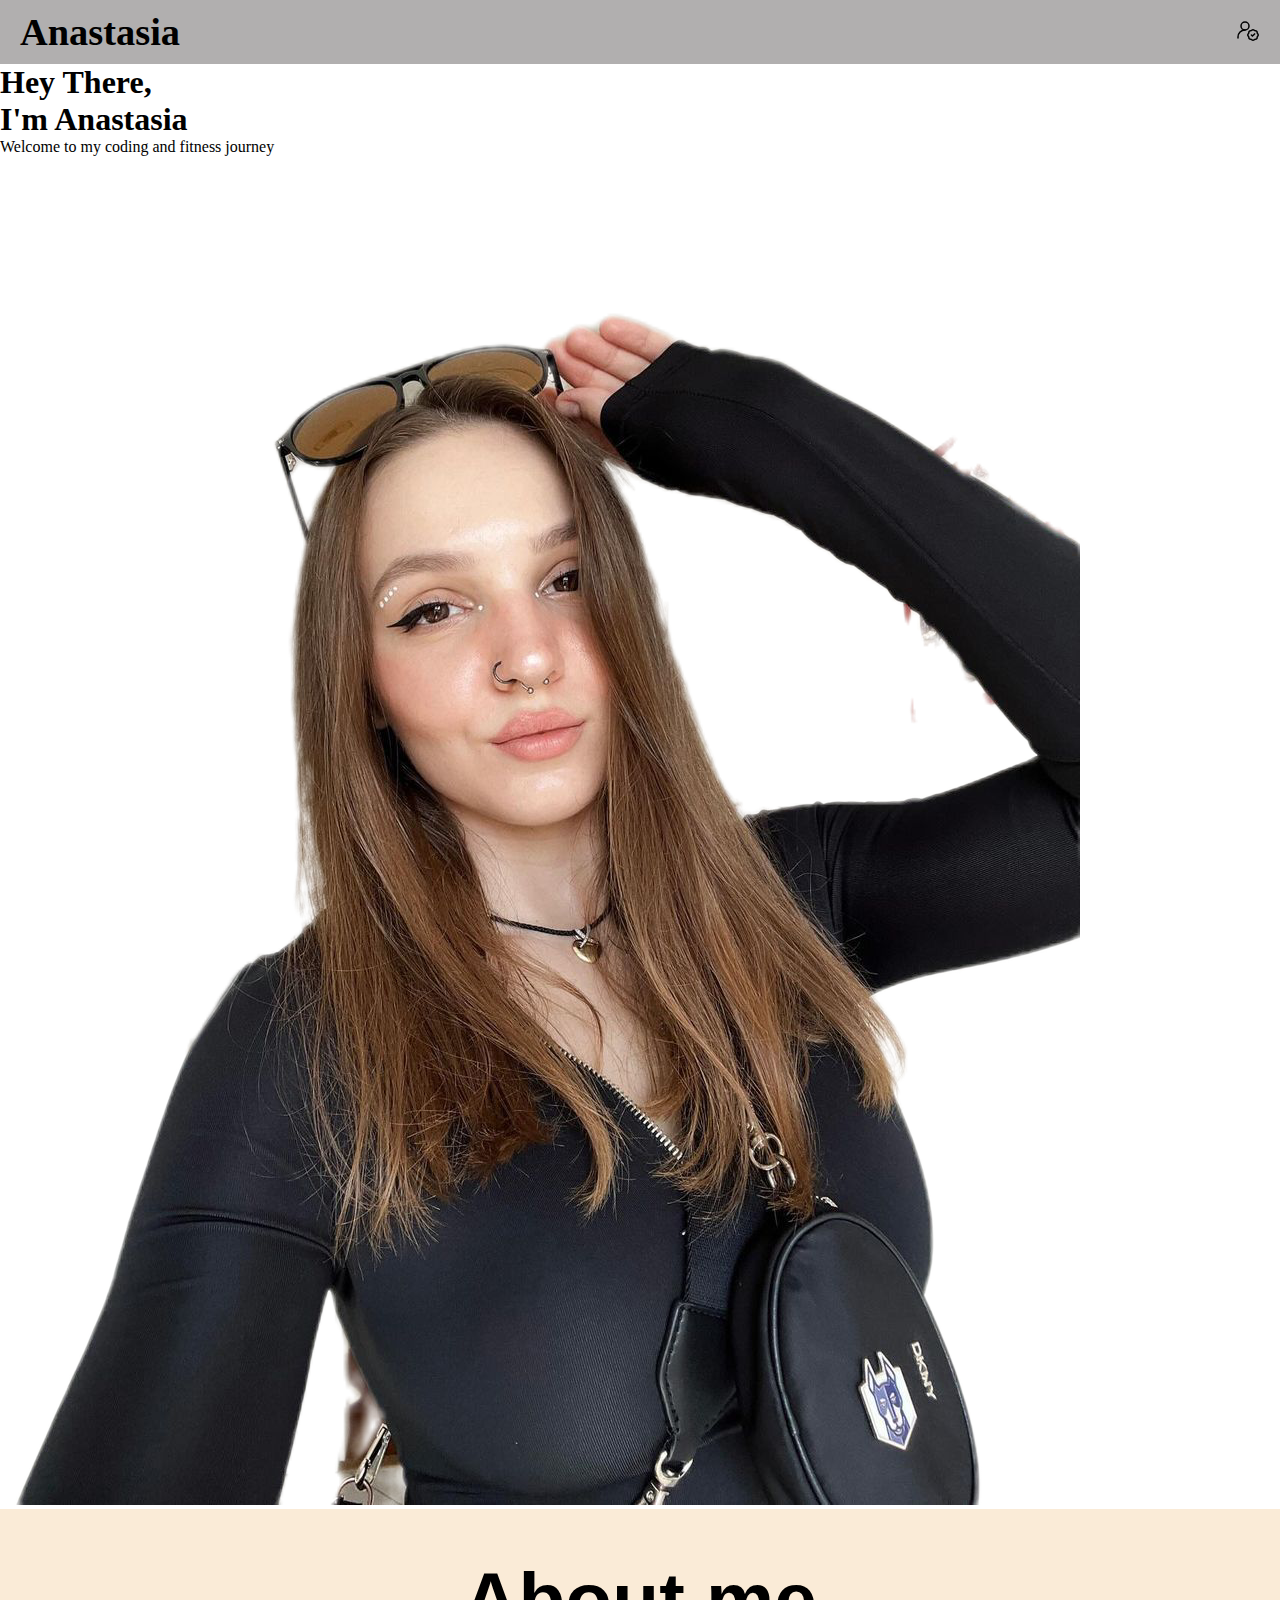
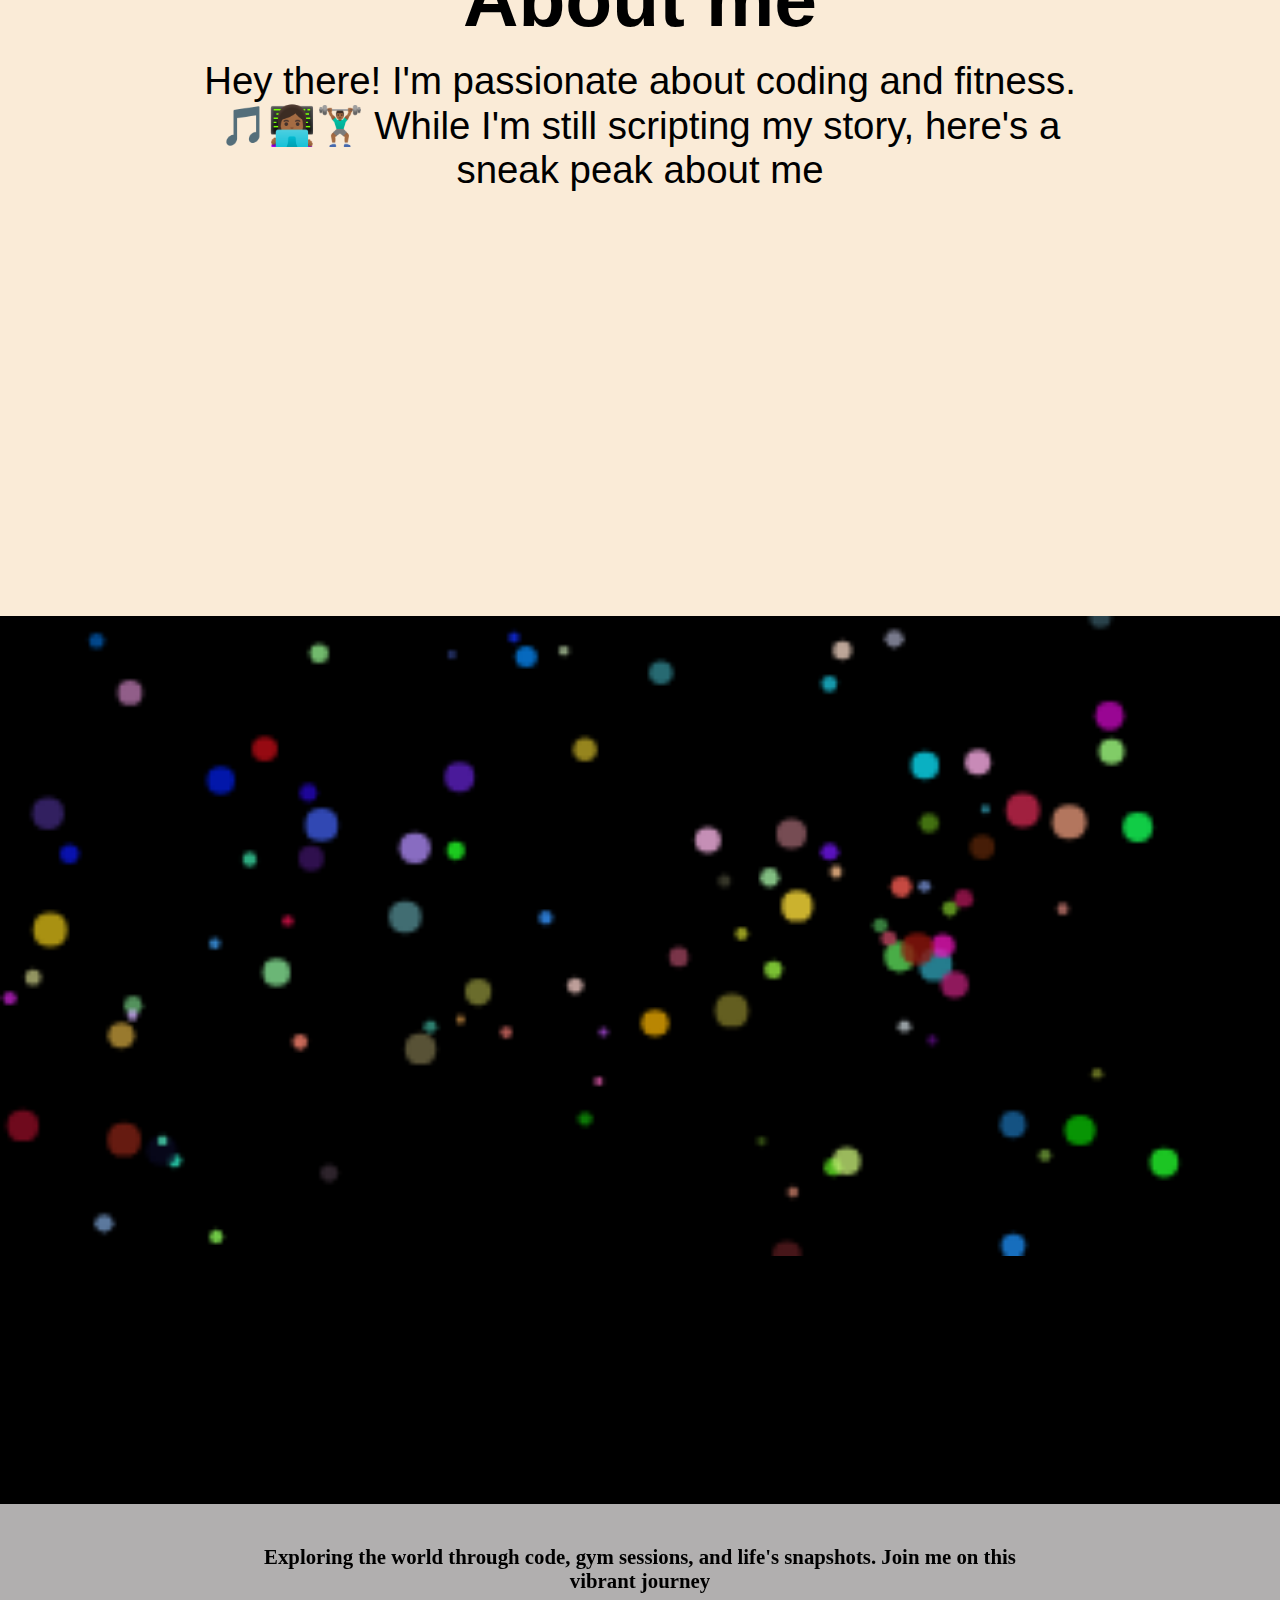
==== index.html @ b9b87852 "Change of name" ====
<!DOCTYPE html>
<html lang="en">
<head>
    <meta charset="UTF-8">
    <meta name="viewport" content="width=device-width, initial-scale=1.0">
    <link rel="stylesheet" href="third.css">
    <link rel="icon" href="./favicon_io/favicon.ico" type="image/x-icon" />
    <title>Anastasia-Landing Page</title>
</head>
<body>
    <section id="navbar">
        <div class="logo">Anastasia</div>
        <div class="home-icon">
            <img src="./verified-user.svg" alt="">
            <!-- SVG for Home icon -->
        </div>
    </section>
    <section clclassass="header">
        <header>
            
            <div class="container-2"><h1>Hey There,<br> I'm Anastasia</h1>
                <p>Welcome to my coding and fitness journey </p>
            </div>
            <img src="./IMG_1701169891618.png" alt="">
        </header>
    </section>
    <section class="body-1">
        <div class="container-head">
            <h1>About me</h1>
            <p>Hey there! I'm passionate about coding and fitness. 🎵👩🏾‍💻🏋🏾‍♂️ While I'm still scripting my story, here's a sneak peak about me </p>
        </div>
        <div class="all-container">
            <div class="container-1 container">
                <h2>Coding journey</h2>
                <div>
                    <img src="./20231128_143231.jpg" alt="" onclick="openImage(this)" class="img">
                    <p>I fell in love with coding endless possibilities and have been exploring various programming languages and projects. From creating simple HTML forms to diving into tough JavaScript problems. I'm continously learning and growing in the tech world</p>
                </div>
            </div>
            <div class="container-2 container">
                <h2>Fitness Enthusiast</h2>
                <div>
                    <img src="./1701170800840.jpg" alt="" onclick="openImage(this)" class="img">
                    <p>Beyond the screen, you'll often find me sweating it out at the gym. The rush of a good workout energizes me as much as coding does. Balancing coding sessions with gym sessions Keeps my life dynamic and exciting.</p>
                </div>
            </div>
            <div class="container-3 container">
                <h2>Beyond the keyboard</h2>
                <div>
                    <img src="./1701167536463.jpg" alt="" onclick="openImage(this)" class="img">
                    <p>When not coding or lifting weights, I'm likely exploring new hobbies, taking photos, playing games, listening to music, discorering hidden coffee spots, or diving into a captivating book.</p>
                </div>
            </div>
        </div>
    </section>
    <section class="body-2">
        <canvas id="particles">
            
        </canvas>
            <div class="container">
                <h1>My Gallery</h1>
                <h3>Explore some snapshots from my coding and fitness journey. </h3>
                <div class="carousel">
                <div class="slides">
                  <img src="1701167498329.jpg" alt="Image 1">
                  <img src="1701167505536.jpg" alt="Image 2">
                  <img src="1701167513905.jpg" alt="Image 3">
                  <img src="1701167521400.jpg" alt="Image 4">
                  <img src="1701167556790.jpg" alt="Image 5">
                  <img src="1701208636630.jpg" alt="Image 6">
                  <img src="./1701170807562.jpg" alt="Image 7">
                </div>
                <button class="prev">❮</button>
                <button class="next">❯</button>
              </div>
        </div>
    </section>
    <section class="footer">
        <footer>
            <div class="footer-header">
                <h3><span>Exploring the world through code, gym sessions, and life's snapshots. Join me on this vibrant journey</span></h3>
            </div>
            <div class="footer-cards">
                <div class="card-1 card">
                    <img src="./twitter-x-seeklogo.com-4.svg" alt="" class="img">
                    <p>Stay updated with my coding adventures, fitness routines, and occasional musings. Join the conversation on Twitter</p>
                    <button onclick="followTwitter()">Follow</button>
                </div>
                <div class="card-2 card">
                    <img src="./instagram-seeklogo.com.svg" alt="">
                    <p>Follow my visual journey on instagram for snapshots of coding wins, gym moments, and everything in between.</p>
                    <button onclick="followInsta()">Follow</button>
                </div>
            </div>
        </footer>
        <div class="lastdiv"></div>
    </section>

<script src="./🍑.js"></script>
</body>
</html>
---- third.css ----
*{
    padding: 0;
    margin: 0;
}
body{
    overflow-y: scroll;
}
#navbar {
    position: sticky;
    top: 0;
    z-index: 5;
    display: flex;
    flex-wrap: wrap-reverse;
    justify-content: space-between;
    align-items: center;
    padding: 10px 20px;
    background-color: #b1afaf;
    transition: background-color 0.5s ease-in-out, backdrop-filter 0.5s ease-in-out;
}
.logo {
    font-weight: bold;
    font-size: clamp(3vw, 94%, 6em);
}
#navbar.transparent {
    backdrop-filter: blur(10px);
    margin-top: 1em;
    border-radius: 75px;
    background-color: rgba(255, 255, 255, 0.363); 
}
.header header{
    display: flex;
    position: relative;
    justify-content: space-between;
    justify-items: first baseline;
    background:url(./Gym\ Dark.jpeg);
    background-position: center;
    background-size: cover;
    width: 100%;
    overflow-x: hidden;
}
.header header img{
    width: clamp(6em, 70%, 25em);
    aspect-ratio: 1/1;
    margin-left: auto;
    
}
.header header .container-2{
    color: wheat;
    position: absolute;
    max-width: 65vw;
    margin-top: clamp(10vh, 20%, 14vh);
    margin-left: 10vw;
}
.header header .container-2 h1{
    transform: translateY(50px);
    opacity: 0;
    animation: fadeInUp 1s forwards 0.5s;
    font-size: clamp(5vw, 70%, 15em);
}
.header header .container-2 p{
    transform: translateX(50px);
    color: whitesmoke;
    opacity: 0;
    animation: fadeInUp .7s forwards 1.5s;
    font-size: clamp(3vw, 50%, 15em);
}
.body-1 .container-head{
    background-color: antiquewhite;
    text-align: center;
    padding: 1.2em 14vw;
    font-family: 'Segoe UI', Tahoma, Geneva, Verdana, sans-serif;
    font-size: clamp(3vw, 70%, 15em);
    display: flex;
    flex-direction: column;
    gap: .4em;
}
.body-1 .container{

    opacity: 0;

    animation: fadeInUp 1s forwards 0.5s;
    text-align: center;
    display: flex;
    flex-direction: column;
    align-items: center;
    background-color: antiquewhite;
    border: 2px dashed;
    border-radius: 7px;
    padding: 1em;
    margin: 1em 7px;
    margin-bottom: 0;
}
.body-1{
    background: antiquewhite;
    padding-bottom: 1em;
}
.body-1 .container-1{
    transform: translateX(50px);
    opacity: 0;
    animation: fadeInUp 1s forwards 0.5s;
}
.body-1 .container-2{

    transform: translateX(50px);

    opacity: 0;
    animation: fadeInUp 1s forwards 1.5s;
}
.body-1 .container-3{
    transform: translateX(50px);
    opacity: 0;
    animation: fadeInUp 1s forwards 2.5s;
}
.body-1 .container div p{
    font-size: clamp(3vw, 50%, 15em);
    font-family: cursive;
    text-align: left;
    margin-top: .7em;
}

.body-1 .container h2{
    font-size: clamp(3vw, 70%, 15em);
}
.body-1 .container .img{
    float: left;
    margin-right: 5px;
    shape-outside: circle(50%);
    width: clamp(1em, 90%, 6em);
    border-radius: 50%;
    aspect-ratio: 1;
}
.body-2{
    padding-bottom: 3em;
    display: flex;
    flex-direction: column;
    text-align: center;
    /* padding: 1.2em 14vw; */
    font-family: 'Segoe UI', Tahoma, Geneva, Verdana, sans-serif;
    font-size: clamp(3vw, 70%, 15em);
    background-color: black;
}
.body-2 .container{
    /* background: red; */
    margin: 0 auto;
    margin-top: -40%;
}
.body-2 .container h3{
    color: wheat;
    max-width: 60vw;
    margin: 0 auto;
    padding-bottom: 7px;
    transform: translateX(50px);
    opacity: 0;
    animation: fadeInUp 1.8s forwards 1.8s;
    animation-timeline: view();
    animation-range: entry 20% cover 20%;
}
.body-2 .container h1{
    color: bisque;
    transform: translateY(50px);
    opacity: 0;
    animation: fadeInUp 1.8s forwards 1.2s;
    animation-timeline: view();
    animation-range: entry 20% cover 20%;
}
.body-2 .canvas{
    position: absolute;
    top: 0;
    height: 100vh;
    overflow-y: hidden;
    left: 0;
}
.body-2 .carousel {
    position: relative;
    width: 60%;
    max-width: 10em;
    margin: 0 auto;
    border: 6px solid #d8a8a8;
    border-radius: 15px;
    /* height: 11em; */
    overflow: hidden;
    transform: translateY(-40px);
    opacity: 0;
    animation: fadeInUp 1.8s forwards 2.0s;
    animation-timeline: view();
    animation-range: entry 20% cover 20%;
}
.body-2 .slides {
    display: flex;
    transition: transform 0.5s ease;
}
.body-2 .slides img {
    width: 100%;
    height: 30%;
} 
.body-2 button {
    position: absolute;
    top: 50%;
    transform: translateY(-50%);
    background-color: #ff9eb4;
    border: none;
    font-size: 24px;
    cursor: pointer;
    padding: 2px 5px;
    border-radius: 50%;
    color: #fff;
    box-shadow: 0 2px 4px rgba(0, 0, 0, 0.2);
    transition: background-color 0.3s ease;
    overflow: hidden;
}
.body-2 button::before{
    content: '';
    position: absolute;
    top: 50%;
    left: 50%;
    width: 300%;
    height: 300%;
    background: rgba(255, 158, 180, 0.7);
    transition: all 0.5s ease;
    border-radius: 50%;
    transform: translate(-50%, -50%) scale(0);
    pointer-events: none;
}
.body-2 button:hover::before{
    transform: translate(-50%, -50%) scale(1);
    opacity: 0;
}
.prev {
    left: 10px;
}
.next {
    right: 10px;
}
footer{
    background-color: #b1afaf;
    padding-bottom: 2em;
}
footer .footer-header h3{
    text-align: center;
    max-width: 60vw;
    padding-top: 2em;
    margin: 0 auto;
    font-size: clamp(3vw, 50%, 15em);
    font-family: Segoe UI', Tahoma, Geneva, Verdana, sans-serif;

}
footer .footer-cards{
    display: flex;
    max-width: 800px;
    margin: 0 auto;
    flex-wrap: wrap;
    justify-content: space-around;
}
footer .footer-cards .card{
    display: flex;
    max-width: 7em;
    margin-top: 1.8em;
    flex-direction: column;
    align-items: center;
    transform: translateX(40px);

    opacity: 0;

    animation: fadeInUp 1.4s forwards 2.0s;
    animation-timeline: view();
    animation-range: entry 20% cover 20%;
}
footer .footer-cards .card button{
    background: #6c996a;
    display: inline-block;
    padding: 4px 10px;
    color: white;
    border-radius: 5px;
    animation: pulse 1s infinite;
    margin-top: 7px;
    font-size: clamp(1vw, 80%, 5em);
    animation-direction: alternate;
}
footer .footer-cards .card img{
    width: 2.4em;
}
footer .footer-cards .card .img{
    width: 4em;
    margin-top: -.2em;
}
.footer .lastdiv{
    height: 2em;
    width: 100%;
    background-color: black;
}
footer .footer-cards .card p{
    text-align: center;
    margin-top: 4px;
    font-size: clamp(3vw, 50%, 15em);
}
@keyframes fadeInUp {
    to{
        opacity: 1;
        transform: translateY(0);
        transform: translateX(0);
    }
}
@keyframes pulse {
    from{
        transform: scale(1);
    }to{
        transform: scale(1.05);
    }
}
@media screen and (min-width: 600px) {
    .body-1 .all-container{
        display: flex;
        max-width: 1250px;
        margin: 0 auto;
        justify-content: space-around;
    }
    .body-1 .container{
        width: 13em;
        /* width: 14em; */
    }
    .body-1 .container div{
        /* background-color: red; */
        display: flex;
        flex-direction: column;
    }
    .body-1 .container h2{
        font-size: 1.3em;
    }
    .body-1 .container div p{
        font-size: 1em;
    }
    .body-1 .container .img{
        border-radius: 7px;
        float: none;
        margin: 0 auto;
        margin-top: 1em;
        shape-outside: none;
    }
    .body-2 .container h1{
        font-size: 1.3em;
    }
    .body-2 .container h3{
        font-size: 1em;
    }
    footer .footer-cards .card p{
        font-size: 1em;
    }
    footer .footer-header h3{
        font-size: 1.3em;
    }
}
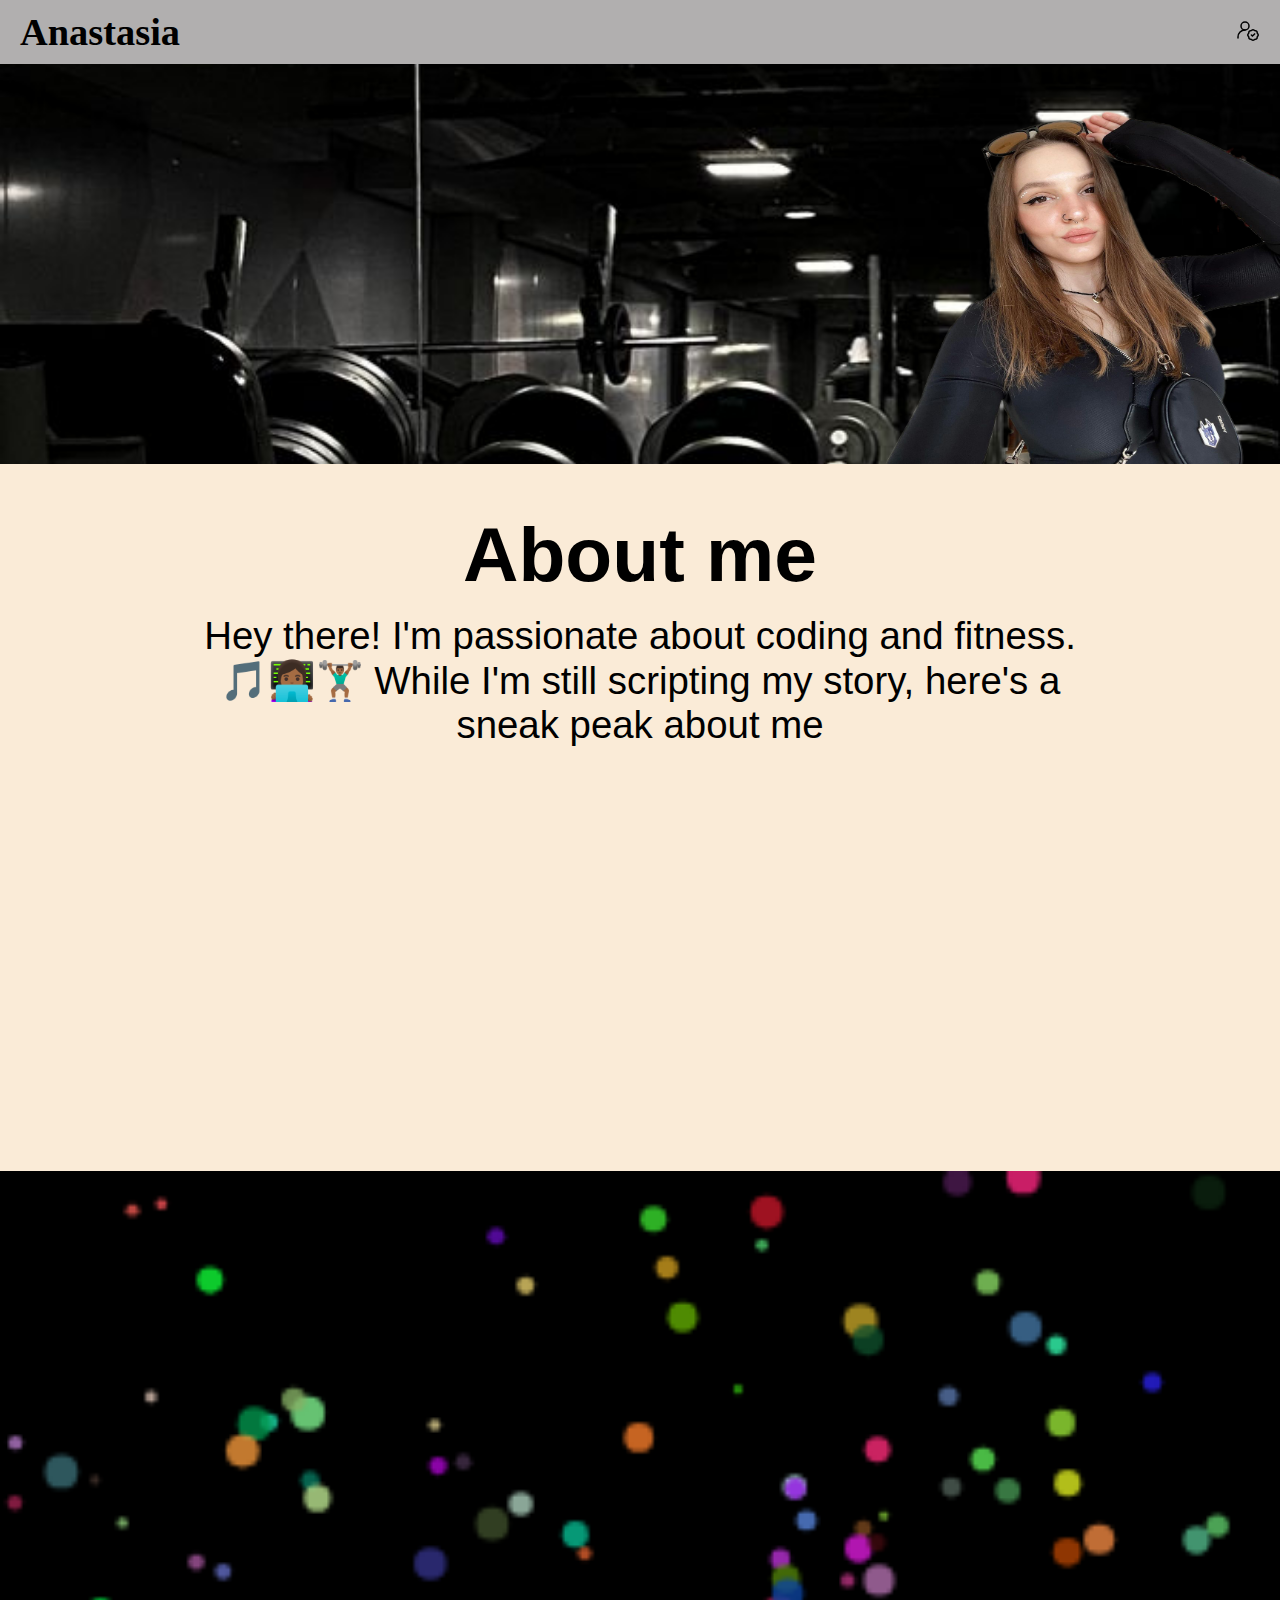
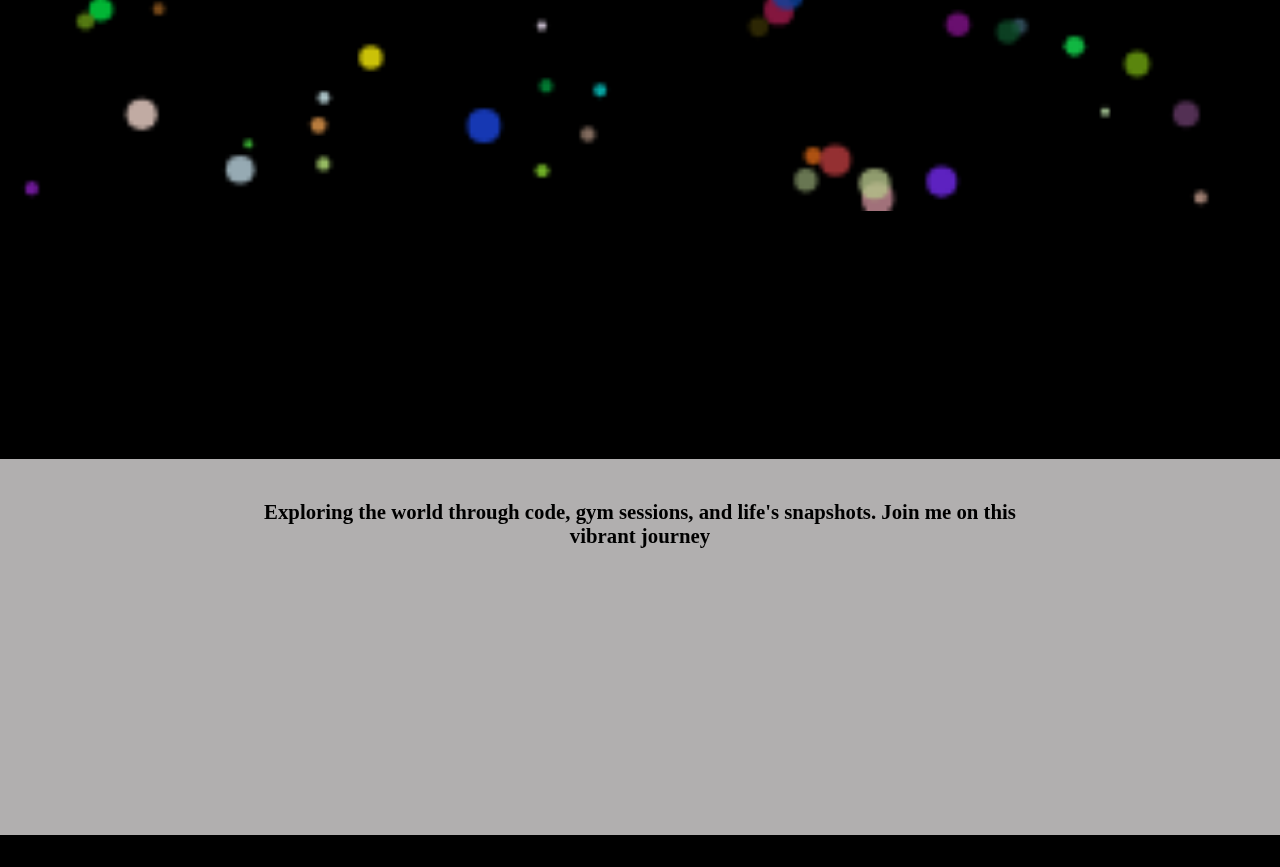
==== commit 69e32f73: "Add files via upload" ====
--- a/index.html
+++ b/index.html
@@ -15,10 +15,10 @@
             <!-- SVG for Home icon -->
         </div>
     </section>
-    <section clclassass="header">
+    <section class="header">
         <header>
             
-            <div class="container-2"><h1>Hey There,<br> I'm Anastasia</h1>
+            <div class="container-2"><h1>Hey 567There,<br> I'm Anastasia</h1>
                 <p>Welcome to my coding and fitness journey </p>
             </div>
             <img src="./IMG_1701169891618.png" alt="">
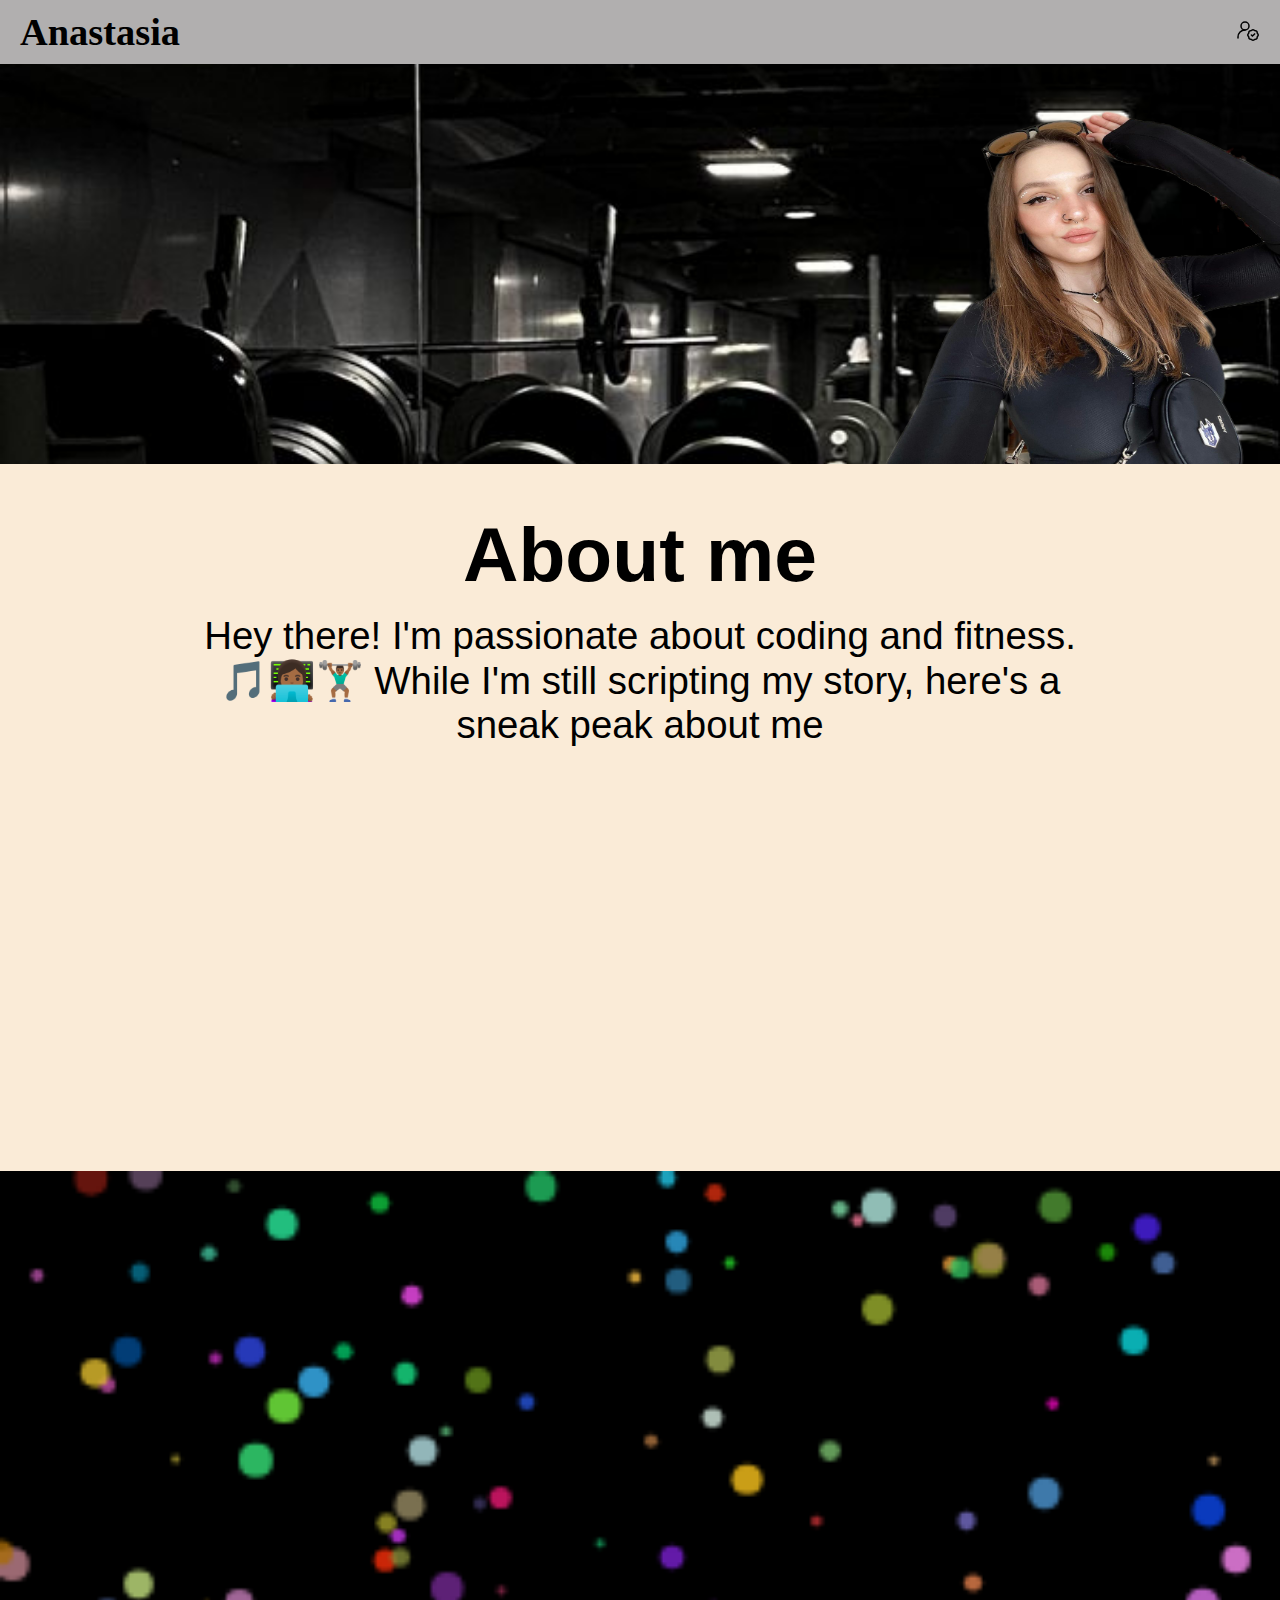
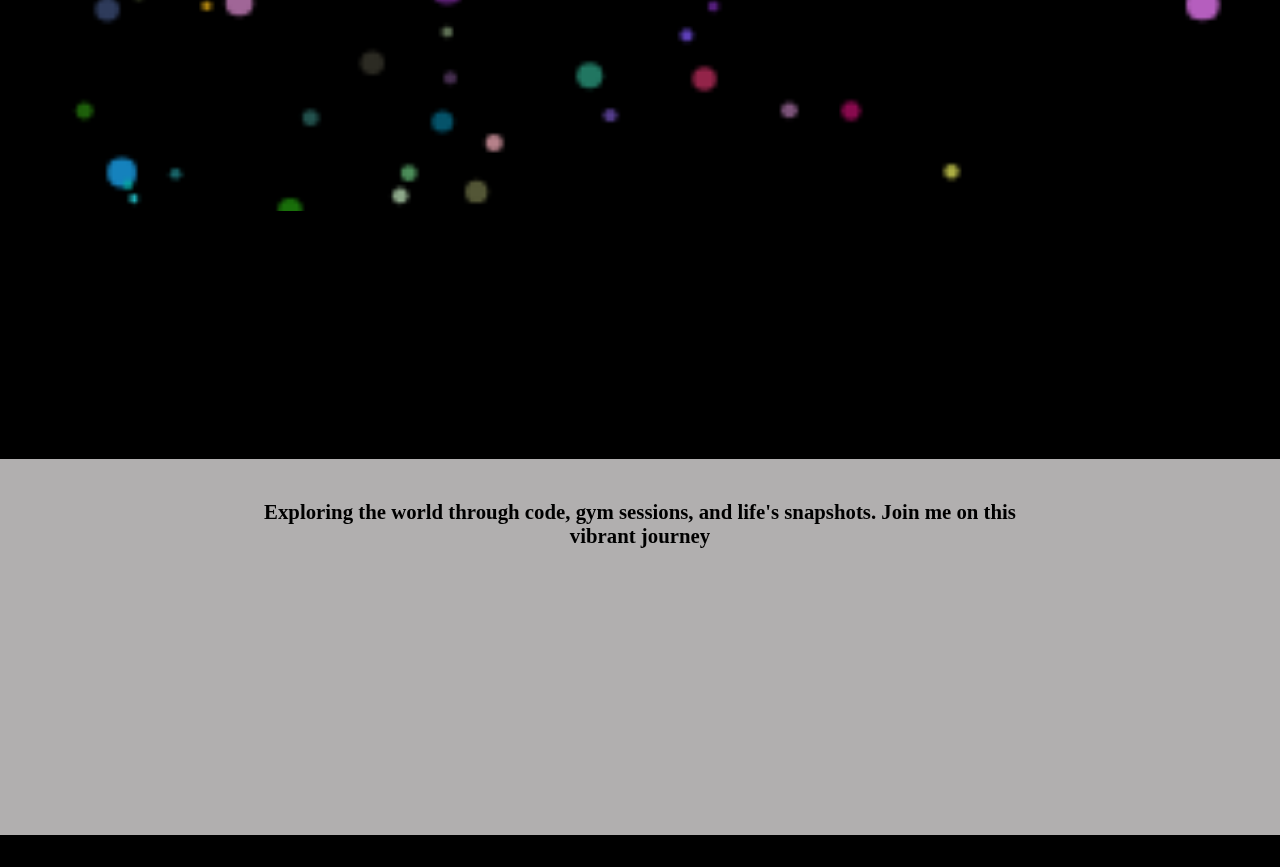
==== commit ed1533f6: "Update index.html" ====
--- a/index.html
+++ b/index.html
@@ -18,7 +18,7 @@
     <section class="header">
         <header>
             
-            <div class="container-2"><h1>Hey 567There,<br> I'm Anastasia</h1>
+            <div class="container-2"><h1>Hey There,<br> I'm Anastasia</h1>
                 <p>Welcome to my coding and fitness journey </p>
             </div>
             <img src="./IMG_1701169891618.png" alt="">
@@ -98,4 +98,4 @@
 
 <script src="./🍑.js"></script>
 </body>
-</html>+</html>
--- a/third.css
+++ b/third.css
@@ -348,4 +348,4 @@
     footer .footer-header h3{
         font-size: 1.3em;
     }
-}+}
